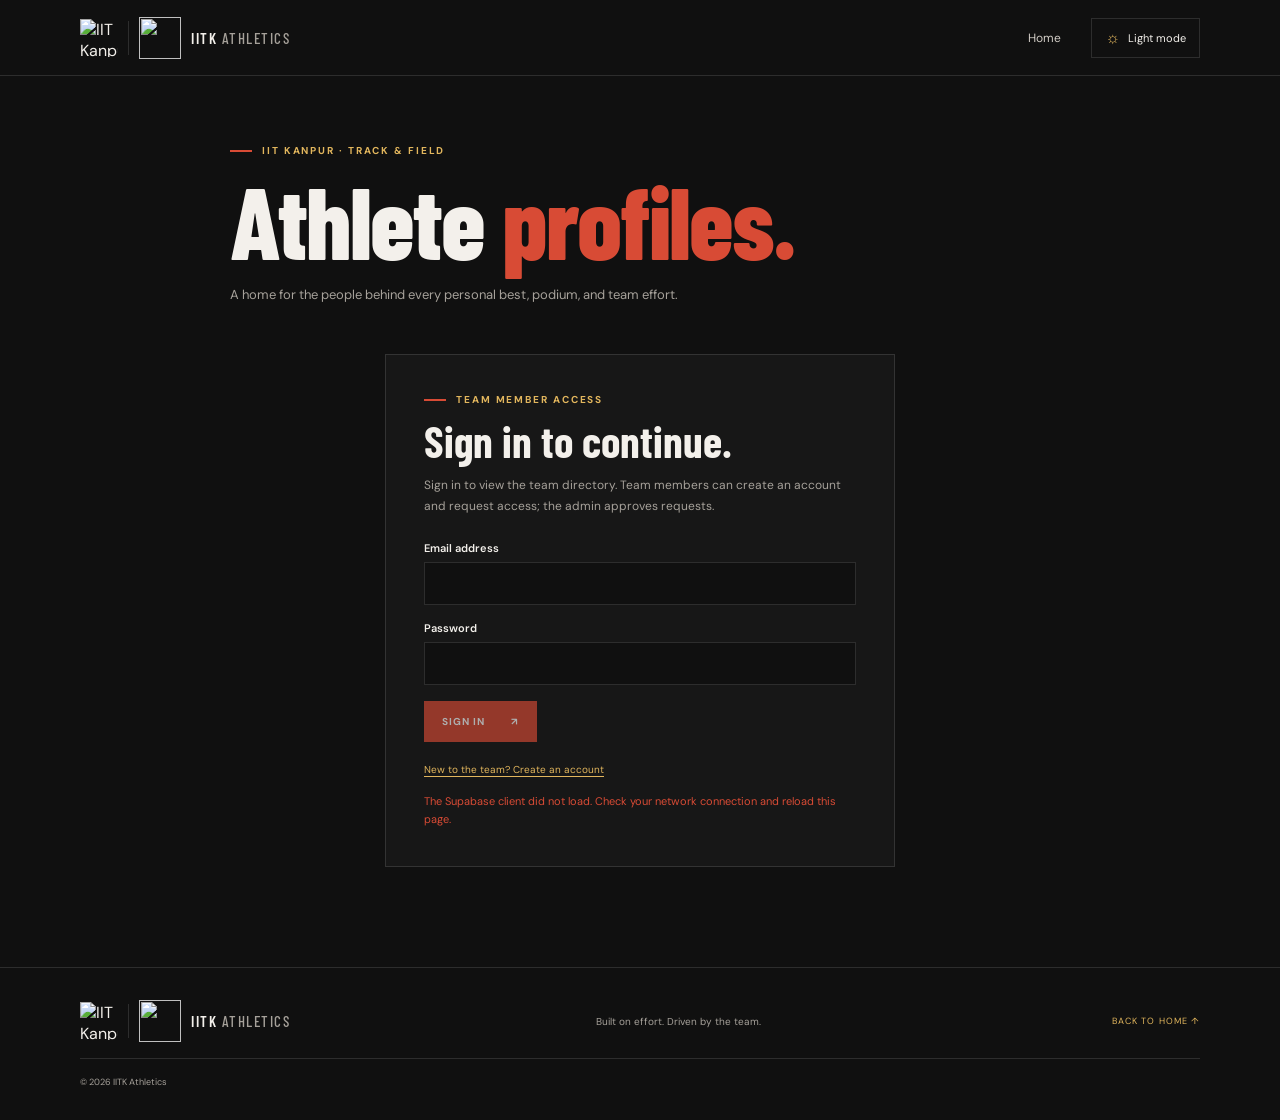
==== athletes/index.html @ 7936863c "Add IITK Athletics website and admin dashboard Co-authored-by: Copilot <223556219+Copilot@users.nore" ====
<!doctype html>
<html lang="en">
<head>
  <meta charset="utf-8">
  <meta name="viewport" content="width=device-width, initial-scale=1">
  <meta name="theme-color" content="#101010">
  <meta name="description" content="IIT Kanpur athletics profiles. Sign in to manage athlete profiles.">
  <title>Athlete profiles — IITK Athletics</title>
  <link rel="stylesheet" href="../assets/css/styles.css">
  <link rel="stylesheet" href="../assets/css/dark-theme.css" id="theme-stylesheet">
  <link rel="stylesheet" href="../assets/css/athletes.css">
  <script src="../config/supabase-config.js" defer></script>
  <script src="https://cdn.jsdelivr.net/npm/@supabase/supabase-js@2" defer></script>
  <script src="../assets/js/athletes.js" defer></script>
</head>
<body class="athletes-page">
  <header class="site-header athletes-header">
    <a class="brand" href="../home/" aria-label="IITK Athletics home">
      <img class="iitk-logo" src="https://raw.githubusercontent.com/karishmas0/ATHLETICS-WEB/13ab8e6903b603ba28f21a263837446099b87a92/athletics/image/WiitkL.png" alt="IIT Kanpur">
      <span class="brand-divider" aria-hidden="true"></span>
      <img class="athletics-logo" src="https://raw.githubusercontent.com/karishmas0/ATHLETICS-WEB/13ab8e6903b603ba28f21a263837446099b87a92/athletics/image/ath_logo.png" alt="">
      <span class="brand-name">IITK <b>ATHLETICS</b></span>
    </a>
    <nav class="athletes-nav" aria-label="Page navigation">
      <a href="../home/">Home</a>
      <button class="theme-toggle" id="theme-toggle" type="button" aria-pressed="false">
        <span class="theme-toggle-icon" aria-hidden="true">☼</span>
        <span class="theme-toggle-label">Light mode</span>
      </button>
    </nav>
  </header>

  <main class="athletes-main">
    <section class="athletes-intro">
      <p class="eyebrow"><span></span> IIT KANPUR · TRACK &amp; FIELD</p>
      <h1>Athlete <em>profiles.</em></h1>
      <p>A home for the people behind every personal best, podium, and team effort.</p>
    </section>

    <section class="auth-card" id="auth-card" aria-labelledby="auth-title">
      <div class="auth-card-heading">
        <p class="eyebrow"><span></span> TEAM MEMBER ACCESS</p>
        <h2 id="auth-title">Sign in to continue.</h2>
        <p>Sign in to view the team directory. Team members can create an account and request access; the admin approves requests.</p>
      </div>
      <form id="login-form" class="login-form">
        <label>Email address<input name="email" type="email" autocomplete="username" required></label>
        <label>Password<input name="password" type="password" autocomplete="current-password" required></label>
        <button class="athletes-primary-button" type="submit">Sign in <span aria-hidden="true">↗</span></button>
      </form>
      <button class="auth-mode-toggle" id="auth-mode-toggle" type="button" aria-controls="signup-form" aria-expanded="false">New to the team? Create an account</button>
      <form id="signup-form" class="login-form" hidden>
        <label>Full name<input name="full_name" type="text" maxlength="100" autocomplete="name" required></label>
        <label>Email address<input name="email" type="email" autocomplete="email" required></label>
        <label>Password<input name="password" type="password" minlength="8" autocomplete="new-password" required><span class="field-hint">Use at least 8 characters.</span></label>
        <button class="athletes-primary-button" type="submit">Create account <span aria-hidden="true">↗</span></button>
      </form>
      <button class="auth-mode-toggle" id="login-mode-toggle" type="button" aria-controls="login-form" aria-expanded="false" hidden>Already have an account? Sign in</button>
      <p class="auth-status" id="auth-status" role="status" aria-live="polite"></p>
    </section>

    <section class="membership-pending" id="membership-pending" aria-labelledby="membership-pending-title" hidden>
      <div class="pending-mark" aria-hidden="true">…</div>
      <p class="eyebrow"><span></span> TEAM ACCESS</p>
      <h2 id="membership-pending-title">Your request is being reviewed.</h2>
      <p id="membership-pending-message">Please verify your email if prompted. An athletics admin will approve your account before directory access is enabled.</p>
      <button class="signout-button" id="pending-signout-button" type="button">Sign out</button>
    </section>

    <section class="athlete-dashboard" id="athlete-dashboard" hidden>
      <div class="dashboard-heading">
        <div>
          <p class="eyebrow"><span></span> TEAM DIRECTORY</p>
          <h2>Athlete profiles.</h2>
        </div>
        <div class="dashboard-actions">
          <a class="admin-dashboard-link" id="admin-dashboard-link" href="../admin/" hidden>Admin dashboard <span aria-hidden="true">↗</span></a>
          <button class="signout-button" id="signout-button" type="button">Sign out</button>
        </div>
      </div>
      <section class="membership-admin" id="membership-admin" aria-labelledby="membership-admin-title" hidden>
        <div class="directory-heading">
          <div><h3 id="membership-admin-title">Membership requests</h3><p id="membership-request-count">Pending team accounts</p></div>
          <button class="refresh-button" id="refresh-requests-button" type="button" aria-label="Refresh membership requests">↻</button>
        </div>
        <p class="directory-status" id="membership-status" role="status" aria-live="polite"></p>
        <div class="membership-request-list" id="membership-request-list"></div>
      </section>
      <div class="dashboard-grid">
        <section class="profile-editor" id="profile-editor" aria-labelledby="profile-form-title">
          <div class="profile-editor-heading">
            <h3 id="profile-form-title">Add an athlete</h3>
            <p>Build a profile for the team directory.</p>
          </div>
          <form id="athlete-form" class="athlete-form">
            <input type="hidden" name="id">
            <label>Full name<input name="full_name" type="text" maxlength="100" autocomplete="name" required></label>
            <div class="athlete-form-row">
              <label>Team
                <select name="team" required>
                  <option value="">Choose team</option>
                  <option value="Boys">Boys</option>
                  <option value="Girls">Girls</option>
                </select>
              </label>
              <label>Event<input name="event" type="text" maxlength="80" placeholder="e.g. 100m, Long Jump"></label>
            </div>
            <label>Batch / year<input name="batch" type="text" maxlength="30" placeholder="e.g. Y24"></label>
            <label>Photo URL<input name="photo_url" type="url" maxlength="500" placeholder="https://…"></label>
            <label>Profile bio<textarea name="bio" maxlength="600" rows="4" placeholder="A short introduction, highlights, or personal bests"></textarea></label>
            <div class="profile-form-actions">
              <button class="athletes-primary-button" type="submit"><span class="profile-submit-label">Save profile</span><span aria-hidden="true">↗</span></button>
              <button class="cancel-edit-button" id="cancel-edit-button" type="button" hidden>Cancel edit</button>
            </div>
            <p class="form-status" id="form-status" role="status" aria-live="polite"></p>
          </form>
        </section>
        <section class="profile-directory" aria-labelledby="directory-title">
          <div class="directory-heading">
            <div><h3 id="directory-title">Team directory</h3><p id="directory-count">Athlete profiles</p></div>
            <button class="refresh-button" id="refresh-button" type="button" aria-label="Refresh athlete profiles">↻</button>
          </div>
          <p class="directory-status" id="directory-status" role="status" aria-live="polite"></p>
          <div class="athlete-list" id="athlete-list"></div>
        </section>
      </div>
    </section>
  </main>

  <footer class="site-footer athletes-footer">
    <a class="brand" href="../home/" aria-label="IITK Athletics home">
      <img class="iitk-logo" src="https://raw.githubusercontent.com/karishmas0/ATHLETICS-WEB/13ab8e6903b603ba28f21a263837446099b87a92/athletics/image/WiitkL.png" alt="IIT Kanpur">
      <span class="brand-divider" aria-hidden="true"></span>
      <img class="athletics-logo" src="https://raw.githubusercontent.com/karishmas0/ATHLETICS-WEB/13ab8e6903b603ba28f21a263837446099b87a92/athletics/image/ath_logo.png" alt="">
      <span class="brand-name">IITK <b>ATHLETICS</b></span>
    </a>
    <p>Built on effort. Driven by the team.</p>
    <a href="../home/" class="back-top">BACK TO HOME ↑</a>
    <small>© <span id="year"></span> IITK Athletics</small>
  </footer>
</body>
</html>
---- assets/css/styles.css ----
@import url('https://fonts.googleapis.com/css2?family=Barlow+Condensed:wght@500;600;700;800;900&family=DM+Sans:wght@400;500;600;700&display=swap');

:root {
  --display: 'Barlow Condensed', Impact, 'Arial Narrow', sans-serif;
  --body: 'DM Sans', Arial, sans-serif;
}

* { box-sizing: border-box; }
html { scroll-behavior: smooth; scroll-padding-top: 84px; }
body { margin: 0; background: var(--bg); color: var(--text); font-family: var(--body); }
body.menu-open, body.lightbox-open { overflow: hidden; }
a { color: inherit; text-decoration: none; }
button { color: inherit; font: inherit; }
img { display: block; width: 100%; }

.site-header {
  align-items: center; background: var(--header-bg); border-bottom: 1px solid var(--line);
  display: flex; height: 76px; justify-content: space-between; left: 0; padding: 0 6.25%;
  position: absolute; right: 0; top: 0; z-index: 10;
}
.brand { align-items: center; display: inline-flex; gap: 10px; }
.brand .iitk-logo { filter: var(--iitk-logo-filter, none); height: 38px; object-fit: contain; width: 38px; }
.brand .athletics-logo { height: 42px; object-fit: contain; width: 42px; }
.brand-divider { background: var(--line); height: 34px; width: 1px; }
.brand-name { font: 600 15px var(--display); letter-spacing: .1em; }
.brand-name b { color: var(--muted); font-weight: 500; }
.site-nav { align-items: center; display: flex; gap: 38px; }
.site-nav a { color: var(--nav-link); font-size: 12px; transition: color .2s; }
.site-nav a:hover { color: var(--gold); }
.site-nav .nav-cta { background: var(--red); color: white; font-weight: 700; padding: 13px 18px; }
.nav-cta span { margin-left: 13px; }
.theme-toggle { align-items: center; background: transparent; border: 1px solid var(--line); color: var(--text); cursor: pointer; display: inline-flex; font-size: 11px; gap: 8px; padding: 11px 13px; transition: border-color .2s, color .2s; }
.theme-toggle:hover { border-color: var(--gold); color: var(--gold); }
.theme-toggle-icon { color: var(--gold); font-size: 16px; line-height: 1; }
.menu-toggle { display: none; }

.hero { background: var(--image-fallback); height: min(780px, 100svh); min-height: 650px; overflow: hidden; position: relative; }
.hero-image { height: 100%; object-fit: cover; object-position: center 38%; }
.hero-shade { background: linear-gradient(90deg, rgba(9, 9, 9, .89) 0%, rgba(9, 9, 9, .60) 39%, rgba(9, 9, 9, .05) 100%), linear-gradient(0deg, rgba(9, 9, 9, .75), transparent 35%); inset: 0; position: absolute; }
.hero-content { bottom: 10%; left: 12.5%; max-width: 540px; position: absolute; }
.eyebrow { align-items: center; color: var(--gold); display: flex; font-size: 10px; font-weight: 700; gap: 10px; letter-spacing: .19em; }
.eyebrow > span { background: var(--red); display: inline-block; height: 2px; width: 22px; }
.hero h1 { color: #fff; font: 800 clamp(78px, 10vw, 142px)/.75 var(--display); letter-spacing: -.015em; margin: 32px 0 30px; }
.hero h1 em, h2 em { color: var(--red); font-style: normal; }
.hero-bottom { align-items: center; display: flex; justify-content: space-between; max-width: 360px; }
.hero-bottom p { color: #d5d0ca; font-size: 14px; line-height: 1.65; }
.round-link { align-items: center; border: 1px solid rgba(255,255,255,.55); border-radius: 50%; display: flex; font-size: 24px; height: 48px; justify-content: center; transition: background .2s, color .2s; width: 48px; }
.round-link:hover { background: var(--gold); border-color: var(--gold); color: var(--bg); }
.hero-index { bottom: 34px; color: white; font: 700 14px var(--display); letter-spacing: .1em; position: absolute; right: 6.25%; }
.hero-index span { color: var(--red); margin: 0 8px; }
.hero-side-label { color: rgba(255,255,255,.72); font-size: 9px; letter-spacing: .22em; position: absolute; right: 6.25%; top: 48%; transform: rotate(90deg) translateX(50%); transform-origin: right; }

.section-wrap { margin: 0 auto; max-width: 1440px; padding-left: 12.5%; padding-right: 12.5%; }
.welcome { align-items: center; display: grid; grid-template-columns: 1fr 1.6fr auto; gap: 45px; min-height: 360px; padding-bottom: 85px; padding-top: 85px; position: relative; }
.welcome-label { align-self: start; margin-top: 15px; }
.welcome h2, .section-heading h2, .updates h2 { font: 700 clamp(40px, 5vw, 62px)/.95 var(--display); letter-spacing: -.01em; margin: 0; }
.welcome-copy > p { color: var(--muted); font-size: 14px; line-height: 1.85; margin: 22px 0 18px; max-width: 510px; }
.text-link { color: var(--gold); font-size: 11px; font-weight: 700; letter-spacing: .1em; text-transform: uppercase; }
.text-link span { color: var(--red); font-size: 16px; margin-left: 8px; }
.welcome-stamp { align-items: center; border: 1px solid var(--line); border-radius: 50%; color: var(--gold); display: flex; flex-direction: column; height: 108px; justify-content: center; transform: rotate(12deg); width: 108px; }
.welcome-stamp span:first-child { font: 700 28px var(--display); }
.welcome-stamp span:last-child { font-size: 7px; letter-spacing: .15em; }
.welcome-stamp b { color: var(--muted); font-size: 7px; letter-spacing: .16em; }

.stats-inner { display: grid; grid-template-columns: repeat(4, 1fr); margin: 0 auto; max-width: 1440px; padding: 37px 12.5%; }
.stat { border-right: 1px solid var(--stats-border); display: flex; flex-direction: column; gap: 8px; padding: 0 22px; }
.stat:first-child { padding-left: 0; }
.stat:last-child { border: 0; }
.stat strong { color: var(--stats-text); font: 700 clamp(38px, 5vw, 60px)/.9 var(--display); }
.stat strong span { color: var(--stats-highlight); }
.stat > span { color: var(--stats-muted); font-size: 10px; letter-spacing: .08em; text-transform: uppercase; }
.stats { background: var(--stats-bg); }

.events, .team, .achievements { padding-bottom: 110px; padding-top: 110px; }
.section-heading { align-items: end; display: flex; justify-content: space-between; margin-bottom: 44px; }
.section-heading .eyebrow, .updates .eyebrow { margin: 0 0 18px; }
.section-intro { color: var(--muted); font-size: 13px; line-height: 1.8; margin: 0 0 4px; max-width: 285px; }
.event-grid { display: grid; gap: 14px; grid-template-columns: repeat(3, 1fr); }
.event-card { aspect-ratio: 1.12; background: var(--image-fallback); border: 0; color: inherit; cursor: pointer; display: block; font: inherit; isolation: isolate; overflow: hidden; padding: 0; position: relative; text-align: left; width: 100%; }
.event-card img { height: 100%; object-fit: cover; transition: transform .55s; }
.event-card:hover img { transform: scale(1.07); }
.event-card:focus-visible { outline: 3px solid var(--gold); outline-offset: 3px; }
.event-card[aria-expanded="true"] { outline: 2px solid var(--red); outline-offset: 2px; }
.event-card-shade { background: linear-gradient(0deg, rgba(0,0,0,.82), transparent 68%); inset: 0; position: absolute; z-index: 0; }
.event-number { color: var(--gold); font: 600 15px var(--display); left: 20px; position: absolute; top: 19px; }
.event-copy { bottom: 22px; left: 22px; position: absolute; }
.event-copy span { color: var(--photo-meta); font-size: 9px; letter-spacing: .12em; text-transform: uppercase; }
.event-copy h3 { font: 700 36px/.95 var(--display); margin: 7px 0 0; }
.event-details-panel { background: var(--panel); border: 1px solid var(--line); margin-top: 24px; padding: clamp(20px, 4vw, 38px); }
.event-details-panel[hidden] { display: none; }
.event-details-heading { align-items: center; border-bottom: 1px solid var(--line); display: flex; justify-content: space-between; padding-bottom: 18px; }
.event-details-heading .eyebrow { margin: 0 0 9px; }
.event-details-heading h3 { font: 600 clamp(25px, 4vw, 36px) var(--display); margin: 0; }
.event-details-close { background: transparent; border: 1px solid var(--line); color: var(--text); cursor: pointer; font-size: 25px; height: 38px; line-height: 1; width: 38px; }
.event-details-close:hover { border-color: var(--red); color: var(--red); }
.event-details-close:focus-visible { outline: 2px solid var(--gold); outline-offset: 3px; }
.event-records-empty { color: var(--muted); font-size: 12px; line-height: 1.6; margin: 20px 0 0; }
.event-record-groups { margin-top: 22px; }
.event-record-groups[hidden], .event-records-empty[hidden] { display: none; }
.event-record-tabs { margin-bottom: 20px; }
.event-record-panel[hidden] { display: none; }
.event-record-grid { display: grid; gap: 26px; grid-template-columns: minmax(0, 1fr); }
.event-record-group { min-width: 0; }
.event-record-group h4 { border-bottom: 1px solid var(--line); color: var(--text); font: 600 18px var(--display); margin: 0 0 12px; padding-bottom: 11px; }
.event-record-table-wrap { overflow-x: auto; }
.event-record-group table { border-collapse: collapse; font-size: 12px; min-width: 700px; text-align: left; width: 100%; }
.event-record-group thead { background: var(--bg); color: var(--muted); font-size: 9px; letter-spacing: .1em; text-transform: uppercase; }
.event-record-group th, .event-record-group td { border-bottom: 1px solid var(--line); padding: 12px; }
.event-record-group thead th { font-weight: 700; white-space: nowrap; }
.event-record-group tbody tr:hover { background: color-mix(in srgb, var(--bg) 55%, transparent); }
.event-record-group tbody th, .event-record-group tbody td { line-height: 1.5; }
.event-record-group tbody th:first-child { white-space: nowrap; }
.event-record-group tbody th { color: var(--text); font-weight: 600; }
.event-record-group tbody td { color: var(--muted); font-variant-numeric: tabular-nums; }

.team { background: var(--team-bg); max-width: none; padding-left: max(12.5%, calc((100% - 1080px) / 2)); padding-right: max(12.5%, calc((100% - 1080px) / 2)); }
.gallery { display: grid; gap: 12px; grid-template-columns: 1.25fr 1fr 1fr; grid-template-rows: 200px 200px; }
.gallery-item { background: var(--image-fallback); border: 0; cursor: zoom-in; overflow: hidden; padding: 0; position: relative; text-align: left; }
.gallery-item::after { background: linear-gradient(0deg, rgba(0,0,0,.65), transparent 45%); content: ''; inset: 0; position: absolute; }
.gallery-item img { height: 100%; object-fit: cover; transition: transform .45s; }
.gallery-item:hover img { transform: scale(1.05); }
.gallery-item > span { bottom: 15px; color: white; font-size: 10px; letter-spacing: .12em; position: absolute; right: 17px; text-transform: uppercase; z-index: 1; }
.gallery-large { grid-row: span 2; }
.gallery-wide { grid-column: span 2; }

.standings-card { background: var(--panel); border: 1px solid var(--line); margin: 0 auto; max-width: 1080px; overflow: hidden; }
.standings-tabs { align-items: stretch; border-bottom: 1px solid var(--line); display: flex; gap: 0; padding: 0 28px; }
.standings-tab { background: transparent; border: 0; border-bottom: 2px solid transparent; color: var(--muted); cursor: pointer; display: flex; flex-direction: column; font: 600 20px var(--display); gap: 3px; margin-bottom: -1px; min-width: 175px; padding: 18px 16px 15px; text-align: left; transition: border-color .2s, color .2s; }
.standings-tab span { font: 500 9px var(--body); letter-spacing: .08em; text-transform: uppercase; }
.standings-tab:hover, .standings-tab.active { color: var(--text); }
.standings-tab.active { border-bottom-color: var(--red); }
.standings-tab:focus-visible, .achievement > summary:focus-visible { outline: 2px solid var(--gold); outline-offset: -2px; }
.standings-panel { padding: 0 28px 22px; }
.standings-panel[hidden] { display: none; }
.standings-empty { color: var(--muted); font-size: 13px; margin: 0; padding: 26px 20px 12px; }
.standings-column-head { color: var(--muted); display: grid; font-size: 8px; font-weight: 700; gap: 20px; grid-template-columns: 68px 145px 1fr 20px; letter-spacing: .15em; padding: 19px 20px 11px; }
.achievement-list { border-top: 1px solid var(--line); }
.achievement { border-bottom: 1px solid var(--line); }
.achievement[hidden], .medal-season[hidden] { display: none; }
.achievement > summary { align-items: center; cursor: pointer; display: grid; gap: 20px; grid-template-columns: 68px 145px 1fr 20px; list-style: none; min-height: 68px; padding: 0 20px; transition: background .2s; }
.achievement > summary::-webkit-details-marker { display: none; }
.achievement > summary::marker { content: ''; }
.achievement > summary:hover { background: color-mix(in srgb, var(--bg) 45%, transparent); }
.achievement-year { color: var(--muted); font-size: 11px; }
.achievement-medal { background: var(--achievement-badge-bg); border: 1px solid var(--medal-border); border-radius: 2px; color: var(--achievement-badge-text); display: inline-flex; font: 600 11px var(--body); justify-content: center; letter-spacing: .04em; padding: 8px 10px; white-space: nowrap; width: fit-content; }
.achievement-medal.winner { background: var(--winner-badge-bg); border-color: var(--winner-badge-border); color: var(--winner-badge-text); }
.achievement-medal.bronze { background: var(--bronze-badge-bg); border-color: var(--bronze-badge-border); color: var(--bronze-badge-text); }
.achievement-medal.pending { background: var(--pending-badge-bg); border-color: var(--pending-badge-border); color: var(--pending-badge-text); }
.achievement > .achievement-details { grid-template-columns: repeat(5, minmax(0, 1fr)); padding-left: 153px; }
.medal-tallies { padding-bottom: 110px; padding-top: 0; }
.medal-tallies .section-heading { margin-bottom: 30px; }
.medal-season-list { border-top: 1px solid var(--line); }
.medal-season { border-bottom: 1px solid var(--line); }
.medal-season > summary { align-items: center; cursor: pointer; display: grid; gap: 20px; grid-template-columns: 68px 180px 1fr 20px; list-style: none; min-height: 64px; padding: 0 20px; transition: background .2s; }
.medal-season > summary::-webkit-details-marker { display: none; }
.medal-season > summary::marker { content: ''; }
.medal-season > summary:hover { background: color-mix(in srgb, var(--bg) 45%, transparent); }
.medal-season-position { color: var(--muted); font-size: 10px; }
.achievement-arrow { color: var(--red); font-size: 22px; justify-self: center; transition: transform .2s; }
.medal-season[open] .achievement-arrow { transform: rotate(45deg); }
.achievement[open] .achievement-arrow { transform: rotate(45deg); }
.achievement-details { background: var(--bg); border-top: 1px solid var(--line); display: grid; gap: 14px; grid-template-columns: repeat(5, minmax(0, 1fr)); padding: 18px 40px 20px 153px; }
.achievement-detail { display: flex; flex-direction: column; gap: 7px; }
.achievement-detail span { color: var(--muted); font-size: 9px; letter-spacing: .1em; text-transform: uppercase; }
.achievement-detail strong { color: var(--text); font: 600 clamp(13px, 1.7vw, 19px) var(--display); }
.show-more-seasons { background: transparent; border: 0; color: var(--red); cursor: pointer; display: block; font: 600 11px var(--body); letter-spacing: .08em; margin: 0 auto; padding: 17px 20px; text-transform: uppercase; }
.show-more-seasons:hover { color: var(--text); }
.show-more-seasons:focus-visible { outline: 2px solid var(--gold); outline-offset: -3px; }
.show-more-seasons[hidden] { display: none; }

.training { background: var(--training-bg); display: grid; grid-template-columns: 1fr 1fr; }
.training-image { min-height: 580px; overflow: hidden; position: relative; }
.training-image img { height: 100%; object-fit: cover; position: absolute; }
.training-image::after { background: linear-gradient(0deg, rgba(0,0,0,.65), transparent 45%); content: ''; inset: 0; position: absolute; }
.image-caption { bottom: 24px; color: white; font-size: 9px; letter-spacing: .2em; left: 10%; position: absolute; z-index: 1; }
.training-content { align-self: center; max-width: 570px; padding: 70px 12%; }
.training-content h2 { font: 700 clamp(54px, 7vw, 82px)/.8 var(--display); margin: 27px 0 37px; }
.training-slot { border-top: 1px solid var(--line); display: grid; gap: 8px; grid-template-columns: 1fr auto; padding: 17px 0; }
.training-slot > span { color: var(--gold); font-size: 9px; grid-column: 1 / -1; letter-spacing: .14em; }
.training-slot b { font: 600 23px var(--display); }
.training-slot p { color: var(--muted); font-size: 10px; margin: auto 0; text-align: right; }
.training-location { align-items: center; color: var(--text); display: inline-flex; font-size: 11px; gap: 8px; margin-top: 18px; text-decoration-color: var(--red); text-underline-offset: 4px; }
.training-location:hover { color: var(--red); }
.training-location:focus-visible { outline: 2px solid var(--gold); outline-offset: 4px; }
.training-location-icon { color: var(--red); flex: 0 0 17px; height: 17px; width: 17px; }
.training-location-arrow { color: var(--red); }
.training-note { border-left: 2px solid var(--red); color: var(--muted); font-size: 11px; line-height: 1.7; margin: 19px 0 0; padding-left: 13px; }

.updates { align-items: center; display: grid; gap: 12%; grid-template-columns: .85fr 1.15fr; padding-bottom: 100px; padding-top: 100px; }
.updates-list article { align-items: center; border-bottom: 1px solid var(--line); display: grid; gap: 18px; grid-template-columns: 25px 1fr 18px; min-height: 64px; }
.updates-list article:first-child { border-top: 1px solid var(--line); }
.updates-list article > span { color: var(--gold); font: 600 13px var(--display); }
.updates-list p { color: var(--nav-link); font-size: 12px; }
.updates-list b { color: var(--red); font-size: 15px; }

.join { background: var(--join-bg); min-height: 430px; overflow: hidden; padding: 85px 12.5%; position: relative; }
.join-content { max-width: 610px; position: relative; z-index: 1; }
.join .eyebrow { color: var(--join-text); }
.join .eyebrow > span { background: var(--join-accent); }
.join h2 { color: var(--join-text); font: 700 clamp(56px, 8vw, 92px)/.88 var(--display); margin: 28px 0 23px; }
.join h2 em { color: var(--join-accent); }
.join-content > p:not(.eyebrow) { color: var(--join-text); font-size: 12px; line-height: 1.8; max-width: 400px; opacity: .86; }
.join-button { align-items: center; background: var(--join-button-bg); color: var(--join-button-text); display: inline-flex; font-size: 10px; font-weight: 700; gap: 36px; letter-spacing: .12em; margin-top: 17px; padding: 15px 18px; transition: transform .2s, background .2s; }
.join-button:hover { background: var(--join-accent); transform: translateY(-2px); }
.join-button span { color: var(--join-button-arrow); font-size: 15px; }
.join-decoration { color: var(--join-art); font: 900 clamp(80px, 14vw, 180px)/.7 var(--display); position: absolute; right: 10%; top: 22%; transform: rotate(-8deg); }
.join-decoration span { color: var(--gold); opacity: .7; }

.site-footer { align-items: center; display: grid; gap: 16px; grid-template-columns: 1fr 1fr auto; padding: 32px 6.25%; }
.site-footer > p { color: var(--muted); font-size: 10px; }
.back-top { color: var(--gold); font-size: 9px; letter-spacing: .12em; }
.site-footer small { border-top: 1px solid var(--line); color: var(--muted); font-size: 9px; grid-column: 1 / -1; padding-top: 17px; }

.lightbox { align-items: center; background: rgba(0,0,0,.94); display: flex; flex-direction: column; inset: 0; justify-content: center; padding: 45px; position: fixed; z-index: 30; }
.lightbox[hidden] { display: none; }
.lightbox img { height: min(78vh, 800px); object-fit: contain; width: auto; max-width: 90vw; }
.lightbox p { color: #ddd; font-size: 11px; letter-spacing: .1em; }
.lightbox-close { background: transparent; border: 0; cursor: pointer; font-size: 36px; position: absolute; right: 28px; top: 18px; }

.js-ready .event-card, .js-ready .achievement, .js-ready .gallery-item { animation: rise-in .55s both; }
.js-ready .event-card:nth-child(2), .js-ready .gallery-item:nth-child(2) { animation-delay: .08s; }
.js-ready .event-card:nth-child(3), .js-ready .gallery-item:nth-child(3) { animation-delay: .16s; }
@keyframes rise-in { from { opacity: .45; transform: translateY(12px); } to { opacity: 1; transform: translateY(0); } }

@media (max-width: 820px) {
  .site-header { padding-left: 5%; padding-right: 5%; }
  .menu-toggle { align-items: center; background: transparent; border: 0; cursor: pointer; display: flex; flex-direction: column; gap: 5px; height: 42px; justify-content: center; padding: 7px; width: 42px; z-index: 12; }
  .menu-toggle span { background: var(--text); height: 2px; transition: transform .2s, width .2s; width: 24px; }
  .menu-toggle[aria-expanded="true"] span:first-child { transform: translateY(7px) rotate(45deg); }
  .menu-toggle[aria-expanded="true"] span:nth-child(2) { opacity: 0; }
  .menu-toggle[aria-expanded="true"] span:last-child { transform: translateY(-7px) rotate(-45deg); }
  .site-nav { align-items: stretch; background: var(--header-bg); border-left: 1px solid var(--line); bottom: 0; flex-direction: column; gap: 0; padding: 85px 30px 30px; position: fixed; right: 0; top: 0; transform: translateX(100%); transition: transform .25s; width: min(82vw, 340px); }
  .site-nav.open { transform: translateX(0); }
  .site-nav a { border-bottom: 1px solid var(--line); font-size: 14px; padding: 20px 0; }
  .site-nav .nav-cta { margin-top: 18px; padding: 15px; }
  .site-nav .theme-toggle { align-self: flex-start; border-width: 0 0 1px; justify-content: flex-start; margin-top: 0; padding: 20px 0; width: 100%; }
}

@media (max-width: 900px) {
  .site-header { padding: 0 5%; }
  .brand { gap: 7px; }
  .brand .iitk-logo { height: 34px; width: 34px; }
  .brand .athletics-logo { height: 37px; width: 37px; }
  .brand-name { font-size: 13px; }
  .site-nav { gap: 21px; }
  .section-wrap { padding-left: 8%; padding-right: 8%; }
  .welcome { grid-template-columns: 1fr 1.8fr; gap: 25px; }
  .welcome-stamp { display: none; }
  .stats-inner { grid-template-columns: repeat(2, minmax(0, 1fr)); gap: 28px 14px; padding-left: 8%; padding-right: 8%; }
  .stat { border-right: 0; padding: 0; }
  .stat:nth-child(odd) { border-right: 1px solid var(--stats-border); }
  .stat:last-child { border-right: 0; }
  .gallery { grid-template-rows: repeat(2, minmax(160px, 22vw)); }
  .standings-tabs { padding: 0 18px; }
  .standings-panel { padding: 0 18px 18px; }
  .standings-column-head { grid-template-columns: 55px 125px 1fr 18px; gap: 12px; padding-left: 15px; padding-right: 15px; }
  .achievement { grid-template-columns: 55px 125px 1fr; gap: 12px; padding-left: 15px; padding-right: 15px; }
  .medal-season > summary { grid-template-columns: 55px 155px 1fr 18px; gap: 12px; padding-left: 15px; padding-right: 15px; }
  .achievement-details { grid-template-columns: repeat(3, minmax(0, 1fr)); padding-left: 109px; }
  .team { padding-left: 8%; padding-right: 8%; }
  .training-content { padding: 60px 9%; }
  .training-slot { grid-template-columns: 1fr; }
  .training-slot p { text-align: left; }
  .updates { gap: 7%; }
}

@media (max-width: 640px) {
  html { scroll-padding-top: 68px; }
  .site-header { height: 66px; }
  .brand .iitk-logo { height: 30px; width: 30px; }
  .brand .athletics-logo { height: 33px; width: 33px; }
  .brand-divider { height: 29px; }
  .brand-name { font-size: 12px; }
  .hero { height: 780px; min-height: 630px; }
  .hero-image { object-position: 55% center; }
  .hero-shade { background: linear-gradient(90deg, rgba(9,9,9,.76), rgba(9,9,9,.10)), linear-gradient(0deg, rgba(9,9,9,.82), transparent 55%); }
  .hero-content { bottom: 11%; left: 8%; }
  .hero h1 { font-size: clamp(60px, 17vw, 100px); }
  .hero-bottom { gap: 18px; }
  .hero-side-label { display: none; }
  .section-wrap { padding-left: 7%; padding-right: 7%; }
  .welcome { align-items: start; display: block; min-height: 0; padding-bottom: 65px; padding-top: 68px; }
  .welcome-label { margin: 0 0 25px; }
  .welcome h2, .section-heading h2, .updates h2 { font-size: 49px; }
  .stats-inner { gap: 27px 10px; grid-template-columns: repeat(2, 1fr); padding: 32px 7%; }
  .stat { border: 0; padding: 0; }
  .stat:nth-child(odd) { border-right: 1px solid var(--stats-border); }
  .stat strong { font-size: 49px; }
  .events, .team, .achievements { padding-bottom: 70px; padding-top: 70px; }
  .section-heading { align-items: start; flex-direction: column; gap: 16px; margin-bottom: 28px; }
  .section-intro { max-width: 340px; }
  .event-grid { gap: 9px; grid-template-columns: repeat(2, 1fr); }
  .event-card { aspect-ratio: .9; }
  .event-number { left: 12px; top: 13px; }
  .event-copy { bottom: 16px; left: 13px; }
  .event-copy h3 { font-size: 29px; }
  .event-copy span { font-size: 7px; }
  .event-details-panel { margin-top: 16px; padding: 18px; }
  .event-record-grid { gap: 22px; }
  .event-record-tabs .standings-tab { font-size: 17px; }
  .team { padding-left: 7%; padding-right: 7%; }
  .gallery { gap: 8px; grid-template-columns: repeat(2, minmax(0, 1fr)); grid-template-rows: 170px 130px 130px; }
  .gallery-large { grid-column: span 2; grid-row: auto; }
  .gallery-wide { grid-column: span 2; }
  .gallery-item > span { bottom: 10px; font-size: 8px; right: 10px; }
  .standings-tabs { padding: 0 10px; }

  .standings-tab { flex: 1; font-size: 18px; min-width: 0; padding: 15px 10px 12px; }
  .standings-tab span { font-size: 8px; }
  .standings-panel { padding: 0 9px 12px; }
  .standings-column-head { grid-template-columns: 38px minmax(90px, auto) 1fr; gap: 8px; padding: 15px 9px 9px; }
  .standings-column-head span:nth-child(3) { padding-left: 4px; }
  .achievement > summary { gap: 8px; grid-template-columns: 38px minmax(90px, auto) 1fr 14px; min-height: 64px; padding: 0 9px; }
  .medal-season > summary { gap: 8px; grid-template-columns: 38px minmax(100px, auto) 1fr 14px; min-height: 64px; padding: 0 9px; }
  .achievement-medal { font-size: 9px; padding: 7px 8px; }
  .achievement-year { font-size: 9px; }
  .achievement-details { gap: 12px 8px; grid-template-columns: repeat(2, minmax(0, 1fr)); padding: 15px 8px 18px 54px; }
  .achievement > .achievement-details { padding: 15px 8px 18px 54px; }
  .team-standings-title { font-size: 23px; }
  .achievement-detail strong { font-size: 16px; }
  .medal-tallies { padding-bottom: 70px; }
  .medal-season-position { font-size: 9px; }
  .training { grid-template-columns: 1fr; }
  .training-image { min-height: 300px; }
  .training-content { padding: 60px 7%; }
  .training-content h2 { font-size: 69px; }
  .training-slot { grid-template-columns: 1fr auto; }
  .training-slot > span { grid-column: 1 / -1; }
  .training-slot p { text-align: right; }
  .updates { align-items: start; gap: 30px; grid-template-columns: 1fr; padding-bottom: 70px; padding-top: 70px; }
  .join { min-height: 410px; padding: 68px 7%; }
  .join-decoration { bottom: 30px; font-size: 100px; right: 4%; top: auto; }
  .site-footer { gap: 8px; grid-template-columns: 1fr auto; padding: 25px 7%; }
  .site-footer > p { grid-column: 1 / -1; grid-row: 2; }
  .site-footer small { grid-row: 3; }
  .back-top { grid-column: 2; grid-row: 1; }
  .lightbox { padding: 20px; }
}

@media (prefers-reduced-motion: reduce) {
  *, *::before, *::after { animation-duration: .01ms !important; scroll-behavior: auto !important; transition-duration: .01ms !important; }
}
---- assets/css/dark-theme.css ----
:root {
  color-scheme: dark;
  --bg: #101010;
  --panel: #171717;
  --text: #f3f0eb;
  --muted: #a6a19a;
  --red: #d84b35;
  --gold: #e2b65d;
  --line: rgba(255, 255, 255, .12);
  --header-bg: rgba(16, 16, 16, .96);
  --nav-link: #d0cbc4;
  --image-fallback: #282522;
  --team-bg: #151515;
  --training-bg: #1a1917;
  --stats-bg: #d84b35;
  --stats-text: #ffffff;
  --stats-muted: rgba(255, 255, 255, .8);
  --stats-border: rgba(255, 255, 255, .3);
  --stats-highlight: #e2b65d;
  --join-bg: #d84b35;
  --join-text: #ffffff;
  --join-accent: #f2c96f;
  --join-button-bg: #ffffff;
  --join-button-text: #26231f;
  --join-button-arrow: #9e2c20;
  --join-art: rgba(0, 0, 0, .13);
  --medal-border: rgba(226, 182, 93, .45);
  --photo-meta: #d0cbc4;
  --iitk-logo-filter: none;
  --achievement-badge-bg: rgba(226, 182, 93, .08);
  --achievement-badge-text: #e2b65d;
  --winner-badge-bg: rgba(216, 75, 53, .12);
  --winner-badge-border: rgba(216, 75, 53, .5);
  --winner-badge-text: #f08a75;
  --bronze-badge-bg: rgba(193, 124, 83, .12);
  --bronze-badge-border: rgba(193, 124, 83, .5);
  --bronze-badge-text: #d99a71;
  --pending-badge-bg: rgba(255, 255, 255, .05);
  --pending-badge-border: rgba(255, 255, 255, .18);
  --pending-badge-text: #c7c1b8;
}
---- assets/css/athletes.css ----
.athletes-page { min-height: 100vh; }
.athletes-page .site-header { position: relative; }
.athletes-nav { align-items: center; display: flex; gap: 30px; }
.athletes-nav > a { color: var(--nav-link); font-size: 12px; }
.athletes-nav > a:hover { color: var(--gold); }
.athletes-main { margin: 0 auto; max-width: 1440px; min-height: calc(100vh - 165px); padding: 68px 12.5% 100px; }
.athletes-intro { margin: 0 auto 48px; max-width: 820px; }
.athletes-intro .eyebrow { margin: 0 0 20px; }
.athletes-intro h1 { font: 800 clamp(58px, 8vw, 100px)/.86 var(--display); letter-spacing: -.02em; margin: 0; }
.athletes-intro h1 em { color: var(--red); font-style: normal; }
.athletes-intro > p:last-child { color: var(--muted); font-size: 13px; line-height: 1.8; margin: 20px 0 0; max-width: 480px; }
.auth-card, .profile-editor, .profile-directory { background: var(--panel); border: 1px solid var(--line); }
.auth-card { margin: 0 auto; max-width: 510px; padding: clamp(22px, 4vw, 38px); }
.auth-card[hidden], .athlete-dashboard[hidden] { display: none; }
.auth-card-heading .eyebrow { margin: 0 0 14px; }
.auth-card-heading h2, .dashboard-heading h2 { font: 700 clamp(30px, 4vw, 44px)/.95 var(--display); margin: 0; }
.auth-card-heading > p:last-child { color: var(--muted); font-size: 12px; line-height: 1.7; margin: 13px 0 0; }
.login-form, .athlete-form { display: grid; gap: 16px; margin-top: 25px; }
.login-form[hidden] { display: none; }
.login-form label, .athlete-form label { color: var(--text); display: grid; font-size: 11px; font-weight: 600; gap: 7px; }
.field-hint { color: var(--muted); font-size: 10px; font-weight: 400; }
.login-form input, .athlete-form input, .athlete-form select, .athlete-form textarea { background: var(--bg); border: 1px solid var(--line); border-radius: 0; color: var(--text); font: 400 12px/1.55 var(--body); min-height: 43px; padding: 10px 12px; width: 100%; }
.athlete-form textarea { min-height: 105px; resize: vertical; }
.login-form input:focus, .athlete-form input:focus, .athlete-form select:focus, .athlete-form textarea:focus { border-color: var(--red); outline: 1px solid var(--red); }
.athletes-primary-button { align-items: center; background: var(--red); border: 0; color: #fff; cursor: pointer; display: inline-flex; font: 700 10px var(--body); gap: 26px; justify-content: center; letter-spacing: .1em; padding: 14px 18px; text-transform: uppercase; width: fit-content; }
.athletes-primary-button:hover { filter: brightness(1.1); }
.athletes-primary-button:disabled { cursor: wait; opacity: .65; }
.athletes-primary-button:focus-visible, .signout-button:focus-visible, .refresh-button:focus-visible, .cancel-edit-button:focus-visible, .athlete-profile-actions button:focus-visible { outline: 2px solid var(--gold); outline-offset: 3px; }
.auth-status, .form-status, .directory-status { color: var(--muted); font-size: 11px; line-height: 1.6; margin: 13px 0 0; min-height: 1.2em; }
.auth-status[data-state="error"], .form-status[data-state="error"], .directory-status[data-state="error"] { color: var(--red); }
.auth-status[data-state="success"], .form-status[data-state="success"] { color: var(--gold); }
.auth-mode-toggle { background: transparent; border: 0; color: var(--gold); cursor: pointer; font-size: 10px; margin-top: 17px; padding: 4px 0; text-align: left; text-decoration: underline; text-underline-offset: 3px; }
.auth-mode-toggle:hover { color: var(--red); }
.auth-mode-toggle:focus-visible { outline: 2px solid var(--gold); outline-offset: 3px; }
.auth-mode-toggle[hidden] { display: none; }
.membership-pending { background: var(--panel); border: 1px solid var(--line); margin: 0 auto; max-width: 550px; padding: clamp(24px, 5vw, 42px); }
.membership-pending[hidden], .membership-admin[hidden] { display: none; }
.pending-mark { align-items: center; border: 1px solid var(--medal-border); border-radius: 50%; color: var(--gold); display: flex; font: 600 26px var(--display); height: 48px; justify-content: center; margin-bottom: 22px; width: 48px; }
.membership-pending .eyebrow { margin: 0 0 13px; }
.membership-pending h2 { font: 700 clamp(30px, 4vw, 42px)/.95 var(--display); margin: 0; }
.membership-pending > p:not(.eyebrow) { color: var(--muted); font-size: 12px; line-height: 1.8; margin: 14px 0 22px; }
.dashboard-heading { align-items: end; border-bottom: 1px solid var(--line); display: flex; justify-content: space-between; margin-bottom: 24px; padding-bottom: 20px; }
.dashboard-heading .eyebrow { margin: 0 0 12px; }
.signout-button, .cancel-edit-button, .refresh-button { background: transparent; border: 1px solid var(--line); color: var(--text); cursor: pointer; font-size: 10px; padding: 11px 14px; }
.signout-button:hover, .cancel-edit-button:hover, .refresh-button:hover { border-color: var(--red); color: var(--red); }
.dashboard-grid { align-items: start; display: grid; gap: 24px; grid-template-columns: minmax(260px, .78fr) minmax(0, 1.22fr); }
.profile-editor, .profile-directory { min-width: 0; padding: clamp(18px, 2.5vw, 28px); }
.profile-editor-heading { border-bottom: 1px solid var(--line); padding-bottom: 16px; }
.profile-editor-heading h3, .directory-heading h3 { font: 600 22px var(--display); margin: 0; }
.profile-editor-heading p, .directory-heading p { color: var(--muted); font-size: 10px; line-height: 1.6; margin: 5px 0 0; }
.athlete-form { margin-top: 17px; }
.athlete-form-row { display: grid; gap: 12px; grid-template-columns: 1fr 1.2fr; }
.profile-form-actions { align-items: center; display: flex; flex-wrap: wrap; gap: 12px; }
.cancel-edit-button[hidden] { display: none; }
.directory-heading { align-items: center; display: flex; justify-content: space-between; }
.refresh-button { font-size: 18px; height: 38px; line-height: 1; padding: 0; width: 38px; }
.membership-admin { background: var(--panel); border: 1px solid var(--line); margin-bottom: 24px; padding: clamp(18px, 2.5vw, 28px); }
.membership-admin > .directory-status { margin-bottom: 8px; }
.membership-request-list { display: grid; gap: 9px; }
.membership-request-card { align-items: center; background: var(--bg); border: 1px solid var(--line); display: flex; gap: 16px; justify-content: space-between; padding: 13px 15px; }
.membership-request-card h4 { color: var(--text); font: 600 16px var(--display); margin: 0; }
.membership-request-card p { color: var(--muted); font-size: 10px; margin: 3px 0; overflow-wrap: anywhere; }
.membership-request-card small { color: var(--muted); font-size: 9px; }
.membership-request-actions { display: flex; flex-wrap: wrap; gap: 7px; }
.membership-request-actions button { background: transparent; border: 1px solid var(--line); cursor: pointer; font-size: 9px; padding: 8px 10px; }
.membership-request-actions button:hover { border-color: var(--red); color: var(--red); }
.membership-request-actions .approve-member-button { border-color: var(--gold); color: var(--gold); }
.membership-request-actions .approve-member-button:hover { background: var(--gold); color: var(--bg); }
.athlete-list { display: grid; gap: 10px; margin-top: 15px; }
.athlete-profile-card { align-items: start; background: var(--bg); border: 1px solid var(--line); display: grid; gap: 12px; grid-template-columns: 52px minmax(0, 1fr) auto; padding: 13px; }
.athlete-profile-photo, .athlete-profile-initials { align-items: center; aspect-ratio: 1; background: var(--team-bg); color: var(--gold); display: flex; font: 600 17px var(--display); height: 52px; justify-content: center; object-fit: cover; width: 52px; }
.athlete-profile-copy { min-width: 0; }
.athlete-profile-copy h4 { color: var(--text); font: 600 17px var(--display); margin: 0; overflow-wrap: anywhere; }
.athlete-profile-meta { color: var(--gold); font-size: 9px; line-height: 1.5; margin: 4px 0 0; }
.athlete-profile-bio { color: var(--muted); font-size: 10px; line-height: 1.6; margin: 7px 0 0; overflow-wrap: anywhere; }
.athlete-profile-actions { display: flex; gap: 6px; }
.athlete-profile-actions button { background: transparent; border: 1px solid var(--line); color: var(--muted); cursor: pointer; font-size: 9px; padding: 7px 9px; }
.athlete-profile-actions button:hover { border-color: var(--red); color: var(--red); }
.athletes-footer { border-top: 1px solid var(--line); }
.dashboard-actions { align-items: center; display: flex; flex-wrap: wrap; gap: 10px; }
.admin-dashboard-link, .admin-return-link { align-items: center; border: 1px solid var(--medal-border); color: var(--gold); display: inline-flex; font-size: 10px; gap: 12px; padding: 11px 14px; text-decoration: none; }
.admin-dashboard-link:hover, .admin-return-link:hover { background: var(--gold); color: var(--bg); }
.admin-dashboard-link[hidden] { display: none; }

.admin-page .athletes-main { max-width: 1560px; padding-left: 8%; padding-right: 8%; }
.admin-page .admin-intro { border-bottom: 1px solid var(--line); margin-bottom: 34px; max-width: none; padding-bottom: 28px; }
.admin-page .admin-intro .eyebrow { color: var(--gold); }
.admin-page .admin-intro h1 { font-size: clamp(54px, 7vw, 82px); }
.admin-page .admin-intro > p:last-child { max-width: 560px; }
.admin-page .admin-auth-card { border-top: 2px solid var(--gold); }
.admin-access-denied { border-top: 2px solid var(--red); }
.admin-access-denied .signout-button { margin-left: 10px; }
.admin-access-denied .admin-return-link { margin-right: 6px; }
.admin-page .dashboard-heading { align-items: center; border-bottom: 0; margin-bottom: 28px; padding: 0; }
.admin-page .dashboard-heading .eyebrow { color: var(--gold); }
.admin-page .dashboard-heading h2 { font-size: clamp(34px, 4vw, 50px); }
.admin-page .membership-admin { border-top: 2px solid var(--gold); margin-bottom: 18px; }
.admin-page .membership-admin .directory-heading { align-items: flex-start; }
.admin-page .membership-admin .directory-heading .eyebrow,
.admin-page .profile-editor-heading .eyebrow,
.admin-page .profile-directory .directory-heading .eyebrow { color: var(--gold); margin: 0 0 9px; }
.admin-page .membership-admin .directory-heading h3,
.admin-page .profile-directory .directory-heading h3 { font-size: 26px; }
.admin-page .admin-dashboard-grid { gap: 18px; grid-template-columns: minmax(285px, .72fr) minmax(0, 1.28fr); }
.admin-page .profile-editor,
.admin-page .profile-directory { border-top: 2px solid var(--line); }
.admin-page .profile-editor-heading h3 { font-size: 24px; }
.admin-page .membership-request-card { border-left: 2px solid var(--line); }
.admin-page .membership-request-card:focus-within,
.admin-page .membership-request-card:hover { border-left-color: var(--gold); }

@media (max-width: 1000px) {
  .athletes-main { padding-left: 8%; padding-right: 8%; }
  .dashboard-grid { grid-template-columns: minmax(230px, .8fr) minmax(0, 1.2fr); gap: 16px; }
  .athlete-profile-card { grid-template-columns: 44px minmax(0, 1fr); }
  .athlete-profile-photo, .athlete-profile-initials { height: 44px; width: 44px; }
  .athlete-profile-actions { grid-column: 2; }
}

@media (max-width: 700px) {
  .athletes-page .site-header { height: 66px; padding: 0 6%; }
  .athletes-nav { gap: 15px; }
  .athletes-nav > a { font-size: 11px; }
  .athletes-nav .theme-toggle { font-size: 0; gap: 0; padding: 9px; }
  .athletes-nav .theme-toggle-icon { font-size: 17px; }
  .athletes-main { padding: 55px 7% 70px; }
  .athletes-intro { margin-bottom: 32px; }
  .dashboard-heading { align-items: start; }
  .membership-request-card { align-items: flex-start; flex-direction: column; }
  .admin-page .athletes-main { padding-left: 7%; padding-right: 7%; }
  .admin-page .dashboard-heading { align-items: flex-start; gap: 14px; }
  .admin-page .dashboard-heading .signout-button { flex: 0 0 auto; }
  .admin-page .admin-dashboard-grid { grid-template-columns: 1fr; }
  .dashboard-actions { justify-content: flex-end; }
  .admin-access-denied .signout-button { margin: 12px 0 0; }
  .admin-access-denied .admin-return-link { margin-right: 100%; }
  .dashboard-grid { grid-template-columns: 1fr; }
  .profile-directory { grid-row: 1; }
  .athlete-profile-card { grid-template-columns: 48px minmax(0, 1fr) auto; }
  .athlete-profile-photo, .athlete-profile-initials { height: 48px; width: 48px; }
  .athlete-profile-actions { grid-column: auto; flex-direction: column; }
}

@media (max-width: 380px) {
  .athletes-page .brand .athletics-logo, .athletes-page .brand-divider { display: none; }
  .athlete-profile-card { gap: 9px; grid-template-columns: 40px minmax(0, 1fr); }
  .athlete-profile-photo, .athlete-profile-initials { height: 40px; width: 40px; }
  .athlete-profile-actions { flex-direction: row; grid-column: 2; }
}
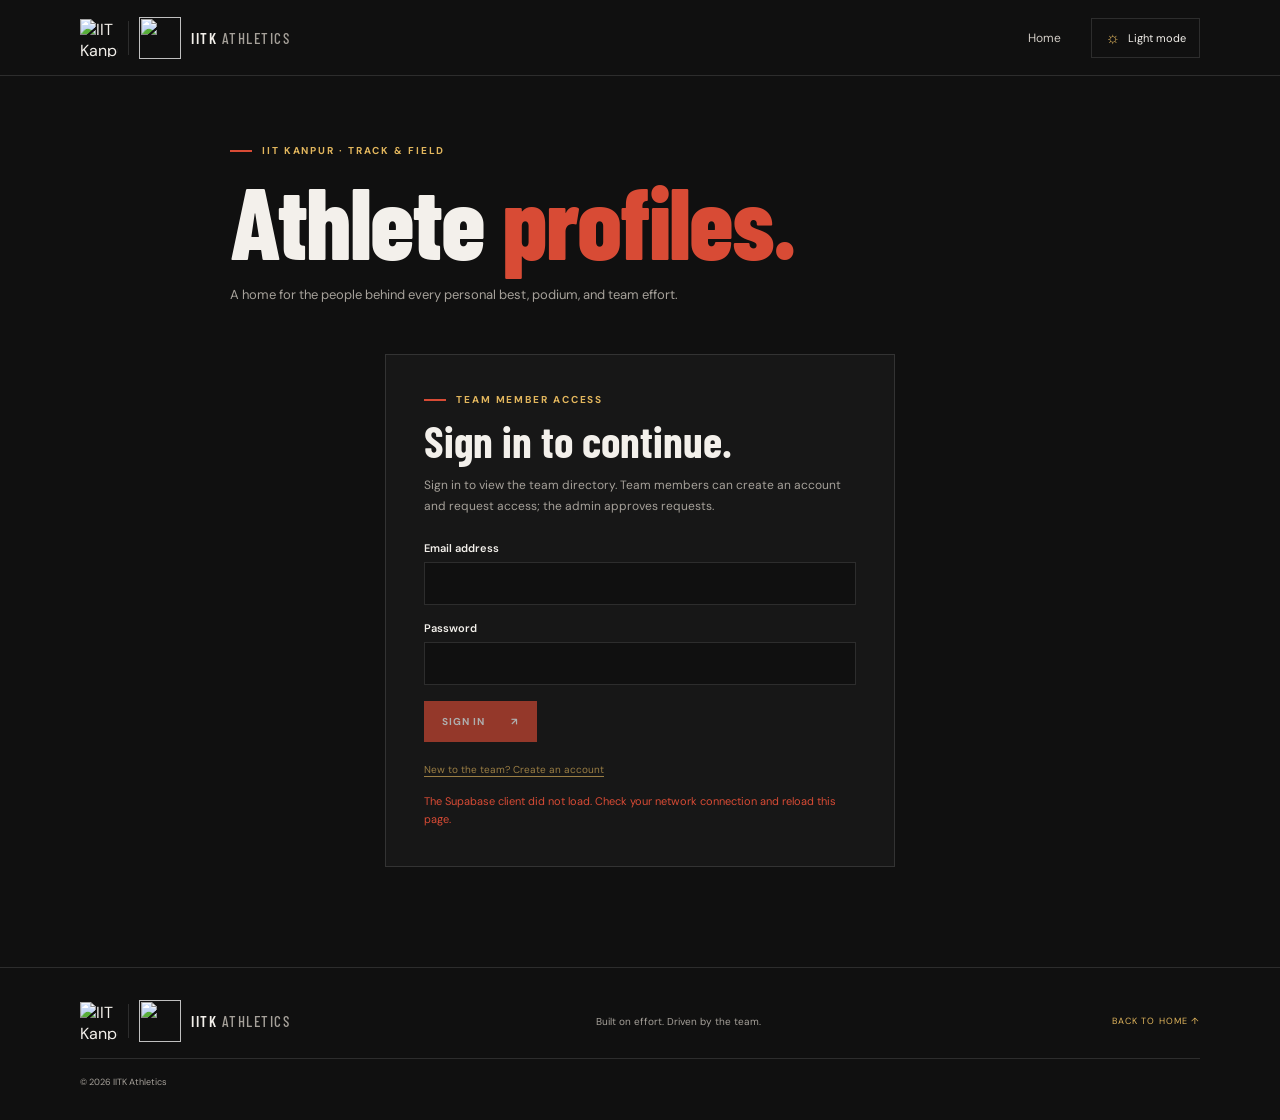
==== commit bca8bfea: "admin login Co-authored-by: Copilot <223556219+Copilot@users.noreply.github.com>" ====
--- a/athletes/index.html
+++ b/athletes/index.html
@@ -11,6 +11,7 @@
   <link rel="stylesheet" href="../assets/css/athletes.css">
   <script src="../config/supabase-config.js" defer></script>
   <script src="https://cdn.jsdelivr.net/npm/@supabase/supabase-js@2" defer></script>
+  <script src="../assets/js/records-data.js" defer></script>
   <script src="../assets/js/athletes.js" defer></script>
 </head>
 <body class="athletes-page">
@@ -78,6 +79,80 @@
           <button class="signout-button" id="signout-button" type="button">Sign out</button>
         </div>
       </div>
+      <section class="profile-records" aria-labelledby="profile-records-title">
+        <div class="directory-heading">
+          <div>
+            <p class="eyebrow"><span></span> TEAM BESTS</p>
+            <h3 id="profile-records-title">Athletics records &amp; timings</h3>
+            <p>Choose a competition or trial from the menu. Only admins can manage saved entries.</p>
+          </div>
+          <button class="refresh-button" id="refresh-records-button" type="button" aria-label="Refresh athletics records">↻</button>
+        </div>
+        <p class="directory-status" id="records-status" role="status" aria-live="polite"></p>
+        <div class="profile-record-toolbar">
+          <details class="profile-record-menu" id="profile-record-menu">
+            <summary aria-label="Choose records to view" title="Choose records to view"><span aria-hidden="true">⋯</span><span class="profile-record-menu-label">Choose records</span></summary>
+            <div class="profile-record-menu-options" id="profile-record-menu-options" role="group" aria-label="Record categories"></div>
+          </details>
+          <p class="profile-record-selected" id="profile-record-selected" aria-live="polite">Inter-IIT Records</p>
+        </div>
+        <p class="event-table-hint">On a narrow screen, swipe or scroll horizontally to see every column.</p>
+        <div class="standings-tabs profile-record-team-tabs" role="tablist" aria-label="Choose team records">
+          <button class="standings-tab active" id="profile-boys-tab" type="button" role="tab" aria-selected="true" aria-controls="profile-record-table-panel">Boys</button>
+          <button class="standings-tab" id="profile-girls-tab" type="button" role="tab" aria-selected="false" aria-controls="profile-record-table-panel" tabindex="-1">Girls</button>
+        </div>
+        <section class="profile-record-grid" id="profile-record-table-panel" role="tabpanel" aria-labelledby="profile-boys-tab" tabindex="0">
+          <section class="event-record-group">
+            <div class="profile-record-table-wrap event-record-table-wrap" tabindex="0" role="region" aria-label="Selected team records table">
+              <table>
+                <thead><tr><th>Event</th><th>Athlete(s)</th><th>Year / Meet</th><th>College</th><th>Performance</th></tr></thead>
+                <tbody id="profile-record-rows"></tbody>
+              </table>
+            </div>
+          </section>
+        </section>
+      </section>
+      <section class="personal-bests" id="personal-bests" aria-labelledby="personal-bests-title" hidden>
+        <div class="profile-editor-heading">
+          <p class="eyebrow"><span></span> YOUR PERFORMANCE</p>
+          <h3 id="personal-bests-title">My personal bests</h3>
+          <p>Add your own PBs. They stay private unless you choose to share them with the team.</p>
+        </div>
+        <form class="athlete-form personal-best-form" id="personal-best-form">
+          <input type="hidden" name="id">
+          <div class="personal-best-form-grid">
+            <label>Event
+              <select name="event" required>
+                <option value="">Choose an event</option>
+                <option>100m</option><option>200m</option><option>400m</option><option>800m</option><option>1500m</option><option>5000m</option>
+                <option>110m H</option><option>400m H</option><option>100m H</option>
+                <option>Long Jump</option><option>Triple Jump</option><option>High Jump</option><option>Pole Vault</option>
+                <option>Shot Put</option><option>Discus</option><option>Javelin</option><option>Hammer</option>
+                <option>4×100m Relay</option><option>4×400m Relay</option><option>4×400m Mixed Relay</option>
+              </select>
+            </label>
+            <label>Personal best (time / mark)<input name="performance" type="text" maxlength="50" required placeholder="e.g. 12.48s or 5.42m"></label>
+            <label>Date achieved<input name="achieved_on" type="date"></label>
+            <label class="personal-best-note">Notes (optional)<input name="note" type="text" maxlength="240" placeholder="Meet, conditions, or other details"></label>
+          </div>
+          <label class="personal-best-share"><input name="share_with_team" type="checkbox"><span><strong>Share with the team</strong><small>When enabled, approved members can see this PB. You can change this later.</small></span></label>
+          <div class="profile-form-actions">
+            <button class="athletes-primary-button" type="submit"><span class="personal-best-submit-label">Save personal best</span><span aria-hidden="true">↗</span></button>
+            <button class="cancel-edit-button" id="cancel-personal-best-edit" type="button" hidden>Cancel edit</button>
+          </div>
+          <p class="form-status" id="personal-best-form-status" role="status" aria-live="polite"></p>
+        </form>
+        <section class="personal-best-list-section" aria-labelledby="my-personal-best-list-title">
+          <div class="directory-heading"><div><h4 id="my-personal-best-list-title">My saved PBs</h4><p id="my-personal-best-count">Your entries</p></div><button class="refresh-button" id="refresh-personal-bests" type="button" aria-label="Refresh personal bests">↻</button></div>
+          <p class="directory-status" id="my-personal-bests-status" role="status" aria-live="polite"></p>
+          <div class="personal-best-list" id="my-personal-best-list"></div>
+        </section>
+        <section class="personal-best-list-section team-personal-bests" aria-labelledby="team-personal-best-title">
+          <div class="directory-heading"><div><h4 id="team-personal-best-title">Team-shared personal bests</h4><p>PBs athletes have chosen to share</p></div></div>
+          <p class="directory-status" id="team-personal-bests-status" role="status" aria-live="polite"></p>
+          <div class="personal-best-list" id="team-personal-best-list"></div>
+        </section>
+      </section>
       <section class="membership-admin" id="membership-admin" aria-labelledby="membership-admin-title" hidden>
         <div class="directory-heading">
           <div><h3 id="membership-admin-title">Membership requests</h3><p id="membership-request-count">Pending team accounts</p></div>
--- a/assets/css/styles.css
+++ b/assets/css/styles.css
@@ -95,6 +95,9 @@
 .event-details-close:hover { border-color: var(--red); color: var(--red); }
 .event-details-close:focus-visible { outline: 2px solid var(--gold); outline-offset: 3px; }
 .event-records-empty { color: var(--muted); font-size: 12px; line-height: 1.6; margin: 20px 0 0; }
+.event-record-status { color: var(--muted); font-size: 11px; line-height: 1.6; margin: 12px 0 0; }
+.event-record-status[data-state="error"] { color: var(--red); }
+.event-record-status[hidden] { display: none; }
 .event-record-groups { margin-top: 22px; }
 .event-record-groups[hidden], .event-records-empty[hidden] { display: none; }
 .event-record-tabs { margin-bottom: 20px; }
@@ -102,16 +105,27 @@
 .event-record-grid { display: grid; gap: 26px; grid-template-columns: minmax(0, 1fr); }
 .event-record-group { min-width: 0; }
 .event-record-group h4 { border-bottom: 1px solid var(--line); color: var(--text); font: 600 18px var(--display); margin: 0 0 12px; padding-bottom: 11px; }
-.event-record-table-wrap { overflow-x: auto; }
-.event-record-group table { border-collapse: collapse; font-size: 12px; min-width: 700px; text-align: left; width: 100%; }
+.event-record-table-wrap { border: 1px solid var(--line); max-width: 100%; overflow-x: auto; overscroll-behavior-x: contain; scrollbar-color: var(--gold) var(--bg); scrollbar-gutter: stable; scrollbar-width: thin; }
+.event-record-table-wrap:focus-visible { outline: 2px solid var(--gold); outline-offset: 3px; }
+.event-record-group table { border-collapse: collapse; font-size: 12px; min-width: 940px; table-layout: fixed; text-align: left; width: 100%; }
 .event-record-group thead { background: var(--bg); color: var(--muted); font-size: 9px; letter-spacing: .1em; text-transform: uppercase; }
-.event-record-group th, .event-record-group td { border-bottom: 1px solid var(--line); padding: 12px; }
+.event-record-group th, .event-record-group td { border-bottom: 1px solid var(--line); padding: 13px 15px; vertical-align: middle; }
 .event-record-group thead th { font-weight: 700; white-space: nowrap; }
 .event-record-group tbody tr:hover { background: color-mix(in srgb, var(--bg) 55%, transparent); }
-.event-record-group tbody th, .event-record-group tbody td { line-height: 1.5; }
-.event-record-group tbody th:first-child { white-space: nowrap; }
+.event-record-group thead th:nth-child(1), .event-record-group tbody th:first-child { width: 110px; }
+.event-record-group thead th:nth-child(2), .event-record-group tbody td:nth-child(2) { width: 310px; }
+.event-record-group thead th:nth-child(3), .event-record-group tbody td:nth-child(3) { width: 165px; }
+.event-record-group thead th:nth-child(4), .event-record-group tbody td:nth-child(4) { width: 220px; }
+.event-record-group thead th:nth-child(5), .event-record-group tbody td:nth-child(5) { width: 135px; }
+.event-record-group tbody th, .event-record-group tbody td { line-height: 1.55; }
+.event-record-group tbody th:first-child,
+.event-record-group tbody td:nth-child(3),
+.event-record-group tbody td:nth-child(4),
+.event-record-group tbody td:nth-child(5) { overflow: hidden; text-overflow: ellipsis; white-space: nowrap; }
+.event-record-group tbody td:nth-child(2) { overflow-wrap: anywhere; }
 .event-record-group tbody th { color: var(--text); font-weight: 600; }
 .event-record-group tbody td { color: var(--muted); font-variant-numeric: tabular-nums; }
+.event-table-hint { color: var(--muted); display: none; font-size: 10px; line-height: 1.6; margin: 8px 0 0; }
 
 .team { background: var(--team-bg); max-width: none; padding-left: max(12.5%, calc((100% - 1080px) / 2)); padding-right: max(12.5%, calc((100% - 1080px) / 2)); }
 .gallery { display: grid; gap: 12px; grid-template-columns: 1.25fr 1fr 1fr; grid-template-rows: 200px 200px; }
@@ -298,6 +312,14 @@
   .event-details-panel { margin-top: 16px; padding: 18px; }
   .event-record-grid { gap: 22px; }
   .event-record-tabs .standings-tab { font-size: 17px; }
+}
+
+@media (min-width: 1100px) {
+  .profile-record-grid { grid-template-columns: repeat(2, minmax(0, 1fr)); }
+}
+
+@media (max-width: 800px) {
+  .event-table-hint { display: block; }
   .team { padding-left: 7%; padding-right: 7%; }
   .gallery { gap: 8px; grid-template-columns: repeat(2, minmax(0, 1fr)); grid-template-rows: 170px 130px 130px; }
   .gallery-large { grid-column: span 2; grid-row: auto; }
--- a/assets/css/athletes.css
+++ b/assets/css/athletes.css
@@ -33,6 +33,7 @@
 .auth-mode-toggle:hover { color: var(--red); }
 .auth-mode-toggle:focus-visible { outline: 2px solid var(--gold); outline-offset: 3px; }
 .auth-mode-toggle[hidden] { display: none; }
+.auth-mode-toggle:disabled { cursor: wait; opacity: .65; }
 .membership-pending { background: var(--panel); border: 1px solid var(--line); margin: 0 auto; max-width: 550px; padding: clamp(24px, 5vw, 42px); }
 .membership-pending[hidden], .membership-admin[hidden] { display: none; }
 .pending-mark { align-items: center; border: 1px solid var(--medal-border); border-radius: 50%; color: var(--gold); display: flex; font: 600 26px var(--display); height: 48px; justify-content: center; margin-bottom: 22px; width: 48px; }
@@ -56,6 +57,78 @@
 .refresh-button { font-size: 18px; height: 38px; line-height: 1; padding: 0; width: 38px; }
 .membership-admin { background: var(--panel); border: 1px solid var(--line); margin-bottom: 24px; padding: clamp(18px, 2.5vw, 28px); }
 .membership-admin > .directory-status { margin-bottom: 8px; }
+.profile-records { background: var(--panel); border: 1px solid var(--line); margin-bottom: 24px; padding: clamp(18px, 2.5vw, 28px); }
+.personal-bests, .personal-best-admin { background: var(--panel); border: 1px solid var(--line); margin-bottom: 24px; padding: clamp(18px, 2.5vw, 28px); }
+.personal-bests[hidden], .personal-best-admin[hidden] { display: none; }
+.personal-bests > .profile-editor-heading, .personal-best-admin > .directory-heading { margin-bottom: 18px; }
+.personal-bests .profile-editor-heading .eyebrow, .personal-best-admin .eyebrow { color: var(--gold); margin: 0 0 9px; }
+.personal-bests .profile-editor-heading h3, .personal-best-admin .directory-heading h3 { font: 600 26px var(--display); margin: 0; }
+.personal-bests .profile-editor-heading > p:last-child, .personal-best-admin .directory-heading p:last-child { color: var(--muted); font-size: 10px; line-height: 1.7; margin: 6px 0 0; }
+.personal-best-form { margin-top: 18px; }
+.personal-best-form-grid { display: grid; gap: 14px; grid-template-columns: repeat(2, minmax(0, 1fr)); }
+.personal-best-note { grid-column: 1 / -1; }
+.personal-best-share { align-items: start; display: flex !important; gap: 11px !important; margin-top: 1px; }
+.personal-best-share input { accent-color: var(--gold); flex: 0 0 auto; height: 16px; margin: 2px 0 0; min-height: 0; width: 16px; }
+.personal-best-share span { display: grid; gap: 4px; }
+.personal-best-share strong { color: var(--text); font-size: 11px; }
+.personal-best-share small { color: var(--muted); font-size: 10px; font-weight: 400; line-height: 1.5; }
+.personal-best-list-section { border-top: 1px solid var(--line); margin-top: 25px; padding-top: 20px; }
+.personal-best-list-section .directory-heading { align-items: center; margin-bottom: 10px; }
+.personal-best-list-section .directory-heading h4 { color: var(--text); font: 600 19px var(--display); margin: 0; }
+.personal-best-list-section .directory-heading p { color: var(--muted); font-size: 10px; margin: 4px 0 0; }
+.team-personal-bests { margin-top: 25px; }
+.personal-best-list { display: grid; gap: 9px; }
+.personal-best-card { align-items: center; background: var(--bg); border: 1px solid var(--line); display: flex; gap: 18px; justify-content: space-between; min-width: 0; padding: 13px 15px; }
+.personal-best-card h5 { color: var(--text); font: 600 17px var(--display); margin: 0; }
+.personal-best-card p { color: var(--muted); font-size: 10px; line-height: 1.6; margin: 4px 0 0; }
+.personal-best-card .personal-best-note-copy { color: var(--muted); font-size: 11px; margin-top: 7px; overflow-wrap: anywhere; }
+.personal-best-actions { display: flex; flex: 0 0 auto; gap: 7px; }
+.personal-best-actions button { background: transparent; border: 1px solid var(--line); color: var(--muted); cursor: pointer; font-size: 9px; padding: 8px 11px; }
+.personal-best-actions button:hover { border-color: var(--gold); color: var(--text); }
+.personal-best-actions button:focus-visible { outline: 2px solid var(--gold); outline-offset: 2px; }
+.profile-records .directory-heading { align-items: flex-start; }
+.profile-records .directory-heading .eyebrow { color: var(--gold); margin: 0 0 9px; }
+.profile-records .directory-heading h3 { font: 600 26px var(--display); margin: 0; }
+.profile-records .directory-heading p:last-child { color: var(--muted); font-size: 10px; line-height: 1.6; margin: 5px 0 0; }
+.profile-record-toolbar { align-items: center; display: flex; gap: 13px; margin-top: 20px; }
+.profile-record-menu { position: relative; }
+.profile-record-menu > summary { align-items: center; background: var(--bg); border: 1px solid var(--line); color: var(--text); cursor: pointer; display: flex; gap: 8px; list-style: none; min-height: 40px; padding: 0 12px; }
+.profile-record-menu > summary::-webkit-details-marker { display: none; }
+.profile-record-menu > summary span:first-child { font: 700 23px/1 var(--body); letter-spacing: .04em; }
+.profile-record-menu > summary:hover, .profile-record-menu[open] > summary { border-color: var(--gold); }
+.profile-record-menu > summary:focus-visible, .profile-record-menu-option:focus-visible { outline: 2px solid var(--gold); outline-offset: 2px; }
+.profile-record-menu-label { font-size: 10px; }
+.profile-record-menu-options { background: var(--panel); border: 1px solid var(--line); box-shadow: 0 12px 30px rgba(0, 0, 0, .28); display: grid; left: 0; min-width: 220px; padding: 5px; position: absolute; top: calc(100% + 6px); z-index: 5; }
+.profile-record-menu-option { background: transparent; border: 0; color: var(--muted); cursor: pointer; font: 500 11px var(--body); padding: 11px 12px; text-align: left; }
+.profile-record-menu-option:hover, .profile-record-menu-option[aria-pressed="true"] { background: var(--bg); color: var(--text); }
+.profile-record-selected { color: var(--text); font: 600 18px var(--display); margin: 0; }
+.profile-record-team-tabs { margin: 12px 0 0; padding: 0; }
+.profile-record-team-tabs .standings-tab { flex: 0 1 auto; font-size: 14px; min-width: 0; padding: 10px 18px 9px; }
+.profile-record-grid { display: grid; gap: 26px; grid-template-columns: minmax(0, 1fr); margin-top: 22px; }
+.profile-record-grid .event-record-table-wrap { border: 1px solid var(--line); max-width: 100%; overflow-x: auto; overscroll-behavior-x: contain; scrollbar-color: var(--gold) var(--bg); scrollbar-gutter: stable; scrollbar-width: thin; }
+.profile-record-grid .event-record-table-wrap:focus-visible { outline: 2px solid var(--gold); outline-offset: 3px; }
+.profile-record-grid table { border-collapse: collapse; font-size: 12px; min-width: 940px; table-layout: fixed; text-align: left; width: 100%; }
+.profile-record-grid thead { background: var(--bg); color: var(--muted); font-size: 9px; letter-spacing: .1em; text-transform: uppercase; }
+.profile-record-grid th, .profile-record-grid td { border-bottom: 1px solid var(--line); line-height: 1.55; padding: 13px 15px; vertical-align: middle; }
+.profile-record-grid thead th { font-weight: 700; white-space: nowrap; }
+.profile-record-grid thead th:nth-child(1), .profile-record-grid tbody th:first-child { width: 110px; }
+.profile-record-grid thead th:nth-child(2), .profile-record-grid tbody td:nth-child(2) { width: 310px; }
+.profile-record-grid thead th:nth-child(3), .profile-record-grid tbody td:nth-child(3) { width: 165px; }
+.profile-record-grid thead th:nth-child(4), .profile-record-grid tbody td:nth-child(4) { width: 220px; }
+.profile-record-grid thead th:nth-child(5), .profile-record-grid tbody td:nth-child(5) { width: 135px; }
+.profile-record-grid tbody tr:hover { background: color-mix(in srgb, var(--bg) 55%, transparent); }
+.profile-record-grid tbody th:first-child,
+.profile-record-grid tbody td:first-child,
+.profile-record-grid tbody td:nth-child(3),
+.profile-record-grid tbody td:nth-child(4),
+.profile-record-grid tbody td:nth-child(5) { overflow: hidden; text-overflow: ellipsis; white-space: nowrap; }
+.profile-record-grid tbody th:first-child,
+.profile-record-grid tbody td:first-child { color: var(--text); font-weight: 600; }
+.profile-record-grid tbody td:nth-child(2) { color: var(--muted); overflow-wrap: anywhere; }
+.profile-record-grid tbody td:nth-child(n+3) { color: var(--muted); font-variant-numeric: tabular-nums; }
+.profile-record-grid tbody .profile-record-empty { color: var(--muted); padding: 24px 16px; text-align: center; }
+.profile-records .event-table-hint { color: var(--muted); font-size: 10px; line-height: 1.6; margin: 8px 0 0; }
+#custom-record-type-field[hidden] { display: none; }
 .membership-request-list { display: grid; gap: 9px; }
 .membership-request-card { align-items: center; background: var(--bg); border: 1px solid var(--line); display: flex; gap: 16px; justify-content: space-between; padding: 13px 15px; }
 .membership-request-card h4 { color: var(--text); font: 600 16px var(--display); margin: 0; }
@@ -81,6 +154,9 @@
 .admin-dashboard-link, .admin-return-link { align-items: center; border: 1px solid var(--medal-border); color: var(--gold); display: inline-flex; font-size: 10px; gap: 12px; padding: 11px 14px; text-decoration: none; }
 .admin-dashboard-link:hover, .admin-return-link:hover { background: var(--gold); color: var(--bg); }
 .admin-dashboard-link[hidden] { display: none; }
+.admin-return-link[hidden] { display: none; }
+.reset-password-main .auth-card { margin-top: 0; }
+.reset-password-main .admin-return-link { margin-top: 16px; }
 
 .admin-page .athletes-main { max-width: 1560px; padding-left: 8%; padding-right: 8%; }
 .admin-page .admin-intro { border-bottom: 1px solid var(--line); margin-bottom: 34px; max-width: none; padding-bottom: 28px; }
@@ -108,10 +184,33 @@
 .admin-page .membership-request-card { border-left: 2px solid var(--line); }
 .admin-page .membership-request-card:focus-within,
 .admin-page .membership-request-card:hover { border-left-color: var(--gold); }
+.record-admin[hidden] { display: none; }
+.admin-page .record-admin { background: var(--panel); border: 1px solid var(--line); border-top: 2px solid var(--gold); margin-bottom: 18px; padding: clamp(18px, 2.5vw, 28px); }
+.record-admin .profile-editor-heading { margin-bottom: 18px; }
+.record-admin .profile-editor-heading .eyebrow { color: var(--gold); margin: 0 0 9px; }
+.record-admin .profile-editor-heading h3 { font: 600 26px var(--display); margin: 0; }
+.record-admin .profile-editor-heading > p:last-child { color: var(--muted); font-size: 10px; line-height: 1.6; margin: 6px 0 0; }
+.record-form { margin-top: 0; }
+.record-form-grid { display: grid; gap: 16px; grid-template-columns: repeat(3, minmax(0, 1fr)); }
+.record-form-grid label { color: var(--text); display: grid; font-size: 11px; font-weight: 600; gap: 7px; }
+.record-form-grid input, .record-form-grid select { background: var(--bg); border: 1px solid var(--line); color: var(--text); font: 400 12px/1.55 var(--body); min-height: 43px; padding: 10px 12px; width: 100%; }
+.record-form-grid input:focus, .record-form-grid select:focus { border-color: var(--red); outline: 1px solid var(--red); }
+.record-form .profile-form-actions { margin-top: 2px; }
+.record-form-status[data-state="success"] { color: var(--gold); }
+.record-admin-list { border-top: 1px solid var(--line); margin-top: 24px; padding-top: 20px; }
+.record-admin-list .directory-heading { margin-bottom: 10px; }
+.record-admin-list .directory-heading h3 { font: 600 22px var(--display); margin: 0; }
+.admin-record-list { display: grid; gap: 9px; }
+.admin-record-card { align-items: center; background: var(--bg); border: 1px solid var(--line); border-left: 2px solid var(--line); display: flex; gap: 16px; justify-content: space-between; padding: 13px 15px; }
+.admin-record-card:hover { border-left-color: var(--gold); }
+.admin-record-card h4 { color: var(--text); font: 600 16px var(--display); margin: 0; }
+.admin-record-card p { color: var(--muted); font-size: 10px; margin: 3px 0; overflow-wrap: anywhere; }
+.admin-record-card small { color: var(--muted); font-size: 9px; }
 
 @media (max-width: 1000px) {
   .athletes-main { padding-left: 8%; padding-right: 8%; }
   .dashboard-grid { grid-template-columns: minmax(230px, .8fr) minmax(0, 1.2fr); gap: 16px; }
+  .record-form-grid { grid-template-columns: repeat(2, minmax(0, 1fr)); }
   .athlete-profile-card { grid-template-columns: 44px minmax(0, 1fr); }
   .athlete-profile-photo, .athlete-profile-initials { height: 44px; width: 44px; }
   .athlete-profile-actions { grid-column: 2; }
@@ -127,13 +226,20 @@
   .athletes-intro { margin-bottom: 32px; }
   .dashboard-heading { align-items: start; }
   .membership-request-card { align-items: flex-start; flex-direction: column; }
+  .personal-best-card { align-items: flex-start; flex-direction: column; }
+  .personal-best-form-grid { grid-template-columns: 1fr; }
+  .personal-best-note { grid-column: auto; }
+  .personal-best-actions { flex-wrap: wrap; }
+  .profile-records .directory-heading { align-items: center; }
+  .admin-record-card { align-items: flex-start; flex-direction: column; }
   .admin-page .athletes-main { padding-left: 7%; padding-right: 7%; }
   .admin-page .dashboard-heading { align-items: flex-start; gap: 14px; }
   .admin-page .dashboard-heading .signout-button { flex: 0 0 auto; }
   .admin-page .admin-dashboard-grid { grid-template-columns: 1fr; }
+  .record-form-grid { grid-template-columns: 1fr; }
   .dashboard-actions { justify-content: flex-end; }
   .admin-access-denied .signout-button { margin: 12px 0 0; }
-  .admin-access-denied .admin-return-link { margin-right: 100%; }
+  .admin-access-denied .admin-return-link { margin-right: 0; max-width: 100%; }
   .dashboard-grid { grid-template-columns: 1fr; }
   .profile-directory { grid-row: 1; }
   .athlete-profile-card { grid-template-columns: 48px minmax(0, 1fr) auto; }
